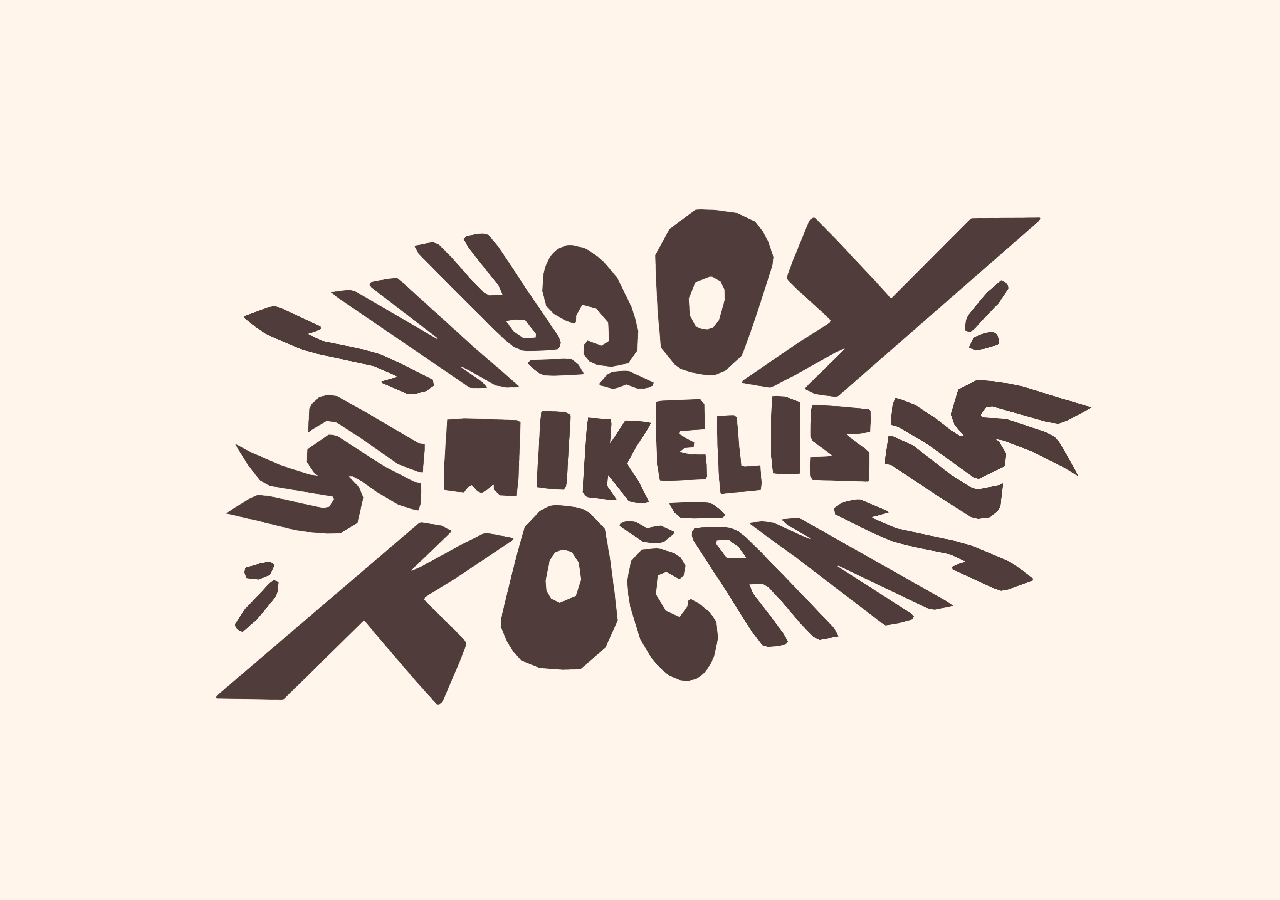
==== portfolio.html @ 121fa789 "html nosaukumu fix" ====
<!DOCTYPE html>
<html lang="en">
<head>
    <meta charset="UTF-8">
    <meta name="viewport" content="width=device-width, initial-scale=1.0">
    <title>kočāns</title>
    <link rel="preconnect" href="https://fonts.googleapis.com">
    <link rel="preconnect" href="https://fonts.gstatic.com" crossorigin>
    <link href="https://fonts.googleapis.com/css2?family=Space+Mono:ital@1&display=swap" rel="stylesheet">
    <link rel="stylesheet" href="style.css">
</head>
<body>
    <canvas id="gameCanvas"></canvas>
    <div id="hud"></div>
    <div id="stats"></div>
    <div id="extra"></div>
    <div id="info"></div>
    <script type="module" src="main.js"></script>
</body>
</html>
---- style.css ----
* {
    margin: 0;
    padding: 0;
    box-sizing: border-box;
}

:root {
    --primary-color: #3C2828;
    --bg-color: #FFF5EB;
    --bg-transition: 0.45s ease-in-out;
    --font-family: 'Space Mono', 'Courier New', monospace;
}

body.info-proximity {
    --bg-color: #EBE9AE;
}

body {
    width: 100vw;
    height: 100vh;
    background: var(--bg-color);
    overflow: hidden;
    font-family: var(--font-family);
    position: relative;
    opacity: 0;
    transition: opacity 0.8s ease, background-color var(--bg-transition);
    cursor: url("data:image/svg+xml,%3Csvg xmlns='http://www.w3.org/2000/svg' width='3' height='3'%3E%3Ccircle cx='1.5' cy='1.5' r='1.5' fill='%233C2828'/%3E%3C/svg%3E") 0 0, auto;
}

body.loaded {
    opacity: 1;
}

body::before {
    content: '';
    position: fixed;
    inset: 0;
    pointer-events: none;
    z-index: 10;
    transition: .5s ease, border-color var(--bg-transition);
    border: 100px solid var(--bg-color);
}

canvas {
    display: block;
    width: 100%;
    height: 100%;
    image-rendering: crisp-edges;
    image-rendering: pixelated;
}

#hud,
#stats,
#info,
#extra {
    color: var(--primary-color);
    font-size: 12px;
    font-style: italic;
    font-family: var(--font-family);
}

#hud,
#stats,
#info {
    background: var(--bg-color);
    transition: background-color var(--bg-transition);
}

#hud {
    position: fixed;
    top: 0;
    left: 0;
    width: 100%;
    max-width: calc(100vw - 40px);
    margin: 10px 20px 20px;
    padding: 20px;
    white-space: pre-wrap;
    text-align: left;
    z-index: 11;
    opacity: 1;
}

#hud.hidden {
    opacity: 0;
    transition: opacity 0.2s ease-in;
}

#stats {
    position: fixed;
    bottom: 20px;
    left: 20px;
    padding: 10px;
    white-space: pre;
    text-align: left;
    z-index: 11;
}

#extra {
    position: fixed;
    bottom: 10px;
    right: 20px;
    padding: 20px;
    white-space: pre;
    text-align: right;
    opacity: 0;
    transition: opacity 0.5s ease-in;
    cursor: url("data:image/svg+xml,%3Csvg xmlns='http://www.w3.org/2000/svg' width='16' height='16'%3E%3Ccircle cx='8' cy='8' r='6' fill='%233C2828'/%3E%3C/svg%3E") 8 8, pointer;
    pointer-events: none;
    z-index: 13;
}

#extra.visible {
    opacity: 1;
    pointer-events: auto;
}

#extra:hover {
    text-decoration: underline;
}

#info {
    position: fixed;
    inset: 100px 40px 40px;
    padding-top: 20px;
    padding-bottom: 20px;
    white-space: pre-wrap;
    z-index: 12;
    opacity: 0;
    visibility: hidden;
    transition: top 0.5s ease, opacity 0.3s ease 0.3s, visibility 0s 0.6s;
    overflow: auto;
    display: flex;
    gap: 20px;
}

#info.active {
    opacity: 1;
    visibility: visible;
    top: 50px;
    transition: top 0.5s ease;
}

#info.closing {
    opacity: 0;
    transition: top 0.5s ease, opacity 0.2s ease 0.3s, visibility 0s 0.6s;
}

#info.closing .info-content,
#info.closing .info-artwork,
#info.closing .info-marquee {
    opacity: 0;
    transition: opacity 0.1s ease;
}

.info-content {
    flex: 1;
    overflow-y: auto;
    padding-right: 40px;
    scrollbar-color: transparent transparent;
    scrollbar-width: thin;
    transition: scrollbar-color 0.3s ease;
}

.info-content:hover {
    scrollbar-color: var(--primary-color) transparent;
}

.info-artwork {
    flex: 0 0 50%;
    padding: 20px 10px 20px 0;
    display: flex;
    flex-direction: column;
    gap: 20px;
    overflow-y: auto;
    scrollbar-color: transparent transparent;
    scrollbar-width: thin;
    transition: scrollbar-color 0.3s ease;
}

.info-artwork:hover {
    scrollbar-color: var(--primary-color) transparent;
}

.info-artwork img {
    width: 100%;
    height: auto;
    object-fit: cover;
    image-rendering: crisp-edges;
    image-rendering: pixelated;
    flex-shrink: 0;
}

.info-artwork img:first-child {
    height: 100%;
    width: auto;
    max-width: 100%;
    object-fit: contain;
}

.info-marquee {
    position: absolute;
    top: 0;
    left: 0;
    right: 0;
    height: 30px;
    overflow: hidden;
    white-space: nowrap;
    background: var(--bg-color);
    border-bottom: 1px solid var(--primary-color);
    transition: background-color var(--bg-transition), border-color var(--bg-transition);
    contain: strict;
    perspective: 1000px;
}

.marquee-content {
    display: inline-block;
    animation: marquee 20s linear infinite;
    will-change: transform;
    backface-visibility: hidden;
    transform: translateZ(0);
}

@keyframes marquee {
    from { transform: translate3d(0, 0, 0); }
    to   { transform: translate3d(-50%, 0, 0); }
}

/* Webkit scrollbars */
.info-content::-webkit-scrollbar,
.info-artwork::-webkit-scrollbar {
    width: 8px;
}

.info-content::-webkit-scrollbar-track,
.info-artwork::-webkit-scrollbar-track {
    background: transparent;
}

.info-content::-webkit-scrollbar-thumb,
.info-artwork::-webkit-scrollbar-thumb {
    background: transparent;
    border-radius: 4px;
}

.info-content:hover::-webkit-scrollbar-thumb,
.info-artwork:hover::-webkit-scrollbar-thumb {
    background: var(--primary-color);
}

.info-content::-webkit-scrollbar-thumb:hover,
.info-artwork::-webkit-scrollbar-thumb:hover {
    background: #5A4F48;
}

/* Mobile responsive */
@media (max-width: 600px) {
    body::before {
        border: 50px solid var(--bg-color);
    }

    #info {
        flex-direction: column;
    }

    .info-artwork {
        flex: 0 0 auto;
        padding-top: 20px;
        order: -1;
        max-height: 50vh;
    }

    .info-content {
        flex: 1;
    }

    #list .list-line[data-alt] {
        font-size: 0;
    }

    #list .list-line[data-alt]::before {
        content: attr(data-alt);
        font-size: 12px;
    }

    #list a.list-line[href]:hover::before {
        text-decoration: underline;
    }
}

/* List styles */

#list {
    position: fixed;
    top: 50%;
    left: 50%;
    transform: translate(-50%, -50%);
    display: flex;
    flex-direction: column;
    align-items: center;
    max-width: calc(100vw - 40px);
    padding: 20px;
    z-index: 11;
    font-size: 12px;
}

#list-logo {
    width: 200px;
    height: auto;
    margin-bottom: 16px;
    image-rendering: pixelated;
    -webkit-user-drag: none;
    user-select: none;
}

#list .list-line {
    display: block;
    align-self: stretch;
    margin-top: 24px;
    white-space: nowrap;
    transform: translateY(0);
    transition: transform 0.4s ease;
    will-change: transform;
    cursor: inherit;
    color: inherit;
    text-decoration: none;
}

#list a.list-line:not([href]) {
    cursor: inherit;
}

#list a.list-line[href] {
    cursor: url("data:image/svg+xml,%3Csvg xmlns='http://www.w3.org/2000/svg' width='6' height='6'%3E%3Ccircle cx='3' cy='3' r='3' fill='%233C2828'/%3E%3C/svg%3E") 3 3, pointer;
}

#list a.list-line[href]:hover {
    transform: translateY(-5px);
    text-decoration: underline;
}

#social-links {
    display: flex;
    flex-wrap: wrap;
    justify-content: center;
    gap: 12px 18px;
    margin-top: 40px;
}

.social-link {
    display: inline-flex;
    align-items: center;
    color: var(--primary-color);
    text-decoration: none;
    transition: transform 0.4s ease;
}

.social-link img {
    width: 14px;
    height: 14px;
    display: block;
}

.social-link:hover {
    transform: translateY(-5px);
    cursor: url("data:image/svg+xml,%3Csvg xmlns='http://www.w3.org/2000/svg' width='6' height='6'%3E%3Ccircle cx='3' cy='3' r='3' fill='%233C2828'/%3E%3C/svg%3E") 3 3, pointer;
}
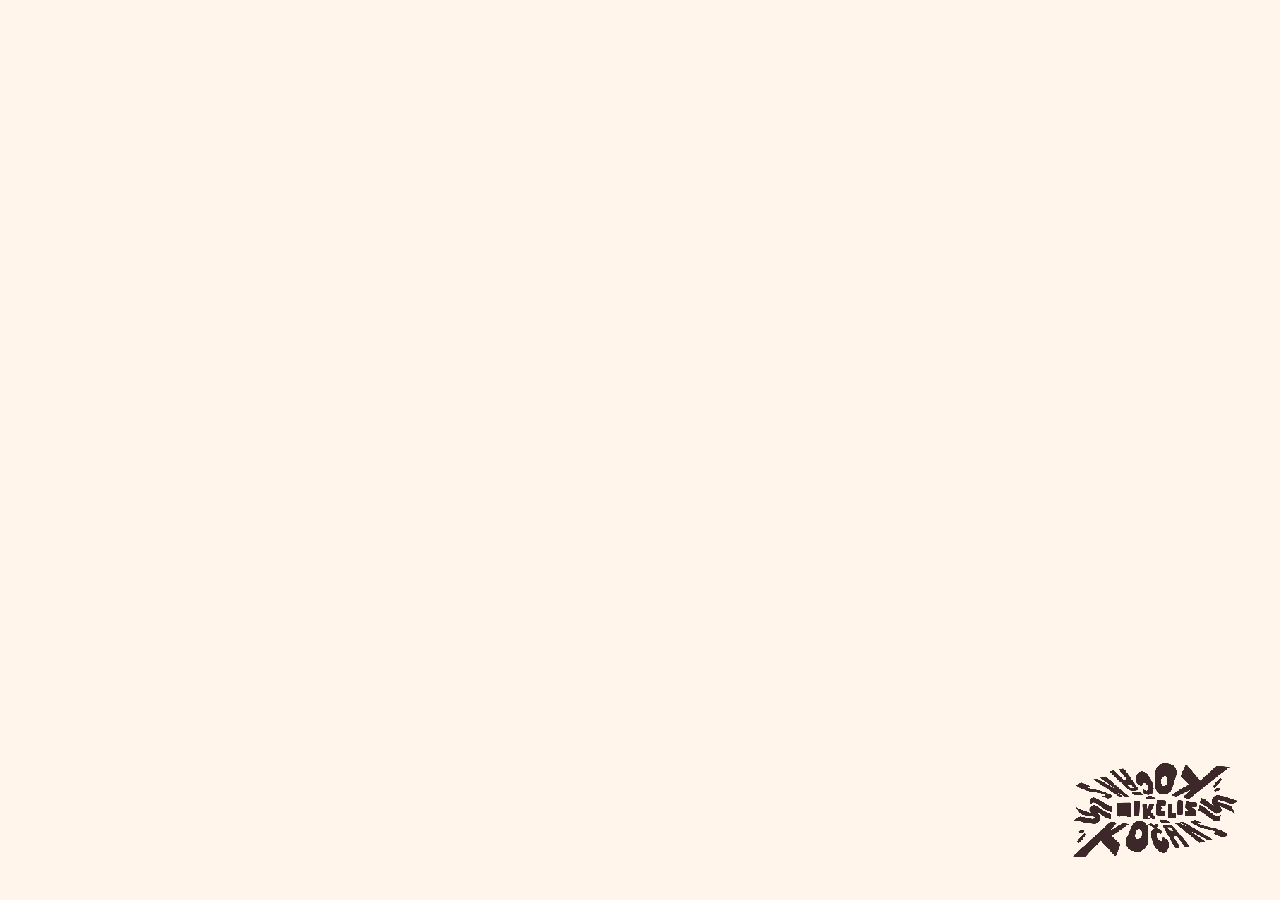
==== commit 1dc9c293: "concert update" ====
--- a/portfolio.html
+++ b/portfolio.html
@@ -3,7 +3,10 @@
 <head>
     <meta charset="UTF-8">
     <meta name="viewport" content="width=device-width, initial-scale=1.0">
-    <title>kočāns</title>
+    <title>Dizaina portfelis</title>
+    <link rel="icon" type="image/x-icon" href="textures/kocans_light.ico">
+    <link rel="icon" type="image/x-icon" href="textures/kocans_light.ico" media="(prefers-color-scheme: light)">
+    <link rel="icon" type="image/x-icon" href="textures/kocans_dark.ico" media="(prefers-color-scheme: dark)">
     <link rel="preconnect" href="https://fonts.googleapis.com">
     <link rel="preconnect" href="https://fonts.gstatic.com" crossorigin>
     <link href="https://fonts.googleapis.com/css2?family=Space+Mono:ital@1&display=swap" rel="stylesheet">
@@ -12,9 +15,7 @@
 <body>
     <canvas id="gameCanvas"></canvas>
     <div id="hud"></div>
-    <div id="stats"></div>
-    <div id="extra"></div>
-    <div id="info"></div>
+    <img id="game-logo" src="textures/wall-art-title.webp" alt="Dizaina portfelis" draggable="false">
     <script type="module" src="main.js"></script>
 </body>
 </html>
--- a/style.css
+++ b/style.css
@@ -9,10 +9,6 @@
     --bg-color: #FFF5EB;
     --bg-transition: 0.45s ease-in-out;
     --font-family: 'Space Mono', 'Courier New', monospace;
-}
-
-body.info-proximity {
-    --bg-color: #EBE9AE;
 }
 
 body {
@@ -49,24 +45,16 @@
     image-rendering: pixelated;
 }
 
-#hud,
-#stats,
-#info,
-#extra {
+#hud {
     color: var(--primary-color);
     font-size: 12px;
     font-style: italic;
     font-family: var(--font-family);
 }
 
-#hud,
-#stats,
-#info {
+#hud {
     background: var(--bg-color);
     transition: background-color var(--bg-transition);
-}
-
-#hud {
     position: fixed;
     top: 0;
     left: 0;
@@ -82,175 +70,35 @@
 
 #hud.hidden {
     opacity: 0;
-    transition: opacity 0.2s ease-in;
-}
-
-#stats {
-    position: fixed;
+    transition: opacity 0.4s ease-in;
+}
+
+@keyframes hudBob {
+    0%, 100% { transform: translateY(0); }
+    50% { transform: translateY(6px); }
+}
+
+@keyframes hudFadeIn {
+    from { opacity: 0; }
+    to { opacity: 1; }
+}
+
+#hud[data-hint="1"] {
+    animation: hudFadeIn 0.4s ease-out forwards, hudBob 0.7s ease-in-out infinite;
+    color: #FFF5EB;
+    background: var(--primary-color);
+    width: fit-content;
+    max-width: fit-content;
+    top: auto;
     bottom: 20px;
-    left: 20px;
-    padding: 10px;
-    white-space: pre;
-    text-align: left;
-    z-index: 11;
-}
-
-#extra {
-    position: fixed;
-    bottom: 10px;
-    right: 20px;
-    padding: 20px;
-    white-space: pre;
-    text-align: right;
-    opacity: 0;
-    transition: opacity 0.5s ease-in;
-    cursor: url("data:image/svg+xml,%3Csvg xmlns='http://www.w3.org/2000/svg' width='16' height='16'%3E%3Ccircle cx='8' cy='8' r='6' fill='%233C2828'/%3E%3C/svg%3E") 8 8, pointer;
-    pointer-events: none;
-    z-index: 13;
-}
-
-#extra.visible {
-    opacity: 1;
-    pointer-events: auto;
-}
-
-#extra:hover {
-    text-decoration: underline;
-}
-
-#info {
-    position: fixed;
-    inset: 100px 40px 40px;
-    padding-top: 20px;
-    padding-bottom: 20px;
-    white-space: pre-wrap;
-    z-index: 12;
-    opacity: 0;
-    visibility: hidden;
-    transition: top 0.5s ease, opacity 0.3s ease 0.3s, visibility 0s 0.6s;
-    overflow: auto;
-    display: flex;
-    gap: 20px;
-}
-
-#info.active {
-    opacity: 1;
-    visibility: visible;
-    top: 50px;
-    transition: top 0.5s ease;
-}
-
-#info.closing {
-    opacity: 0;
-    transition: top 0.5s ease, opacity 0.2s ease 0.3s, visibility 0s 0.6s;
-}
-
-#info.closing .info-content,
-#info.closing .info-artwork,
-#info.closing .info-marquee {
-    opacity: 0;
-    transition: opacity 0.1s ease;
-}
-
-.info-content {
-    flex: 1;
-    overflow-y: auto;
-    padding-right: 40px;
-    scrollbar-color: transparent transparent;
-    scrollbar-width: thin;
-    transition: scrollbar-color 0.3s ease;
-}
-
-.info-content:hover {
-    scrollbar-color: var(--primary-color) transparent;
-}
-
-.info-artwork {
-    flex: 0 0 50%;
-    padding: 20px 10px 20px 0;
-    display: flex;
-    flex-direction: column;
-    gap: 20px;
-    overflow-y: auto;
-    scrollbar-color: transparent transparent;
-    scrollbar-width: thin;
-    transition: scrollbar-color 0.3s ease;
-}
-
-.info-artwork:hover {
-    scrollbar-color: var(--primary-color) transparent;
-}
-
-.info-artwork img {
-    width: 100%;
-    height: auto;
-    object-fit: cover;
-    image-rendering: crisp-edges;
-    image-rendering: pixelated;
-    flex-shrink: 0;
-}
-
-.info-artwork img:first-child {
-    height: 100%;
-    width: auto;
-    max-width: 100%;
-    object-fit: contain;
-}
-
-.info-marquee {
-    position: absolute;
-    top: 0;
-    left: 0;
-    right: 0;
-    height: 30px;
-    overflow: hidden;
-    white-space: nowrap;
-    background: var(--bg-color);
-    border-bottom: 1px solid var(--primary-color);
-    transition: background-color var(--bg-transition), border-color var(--bg-transition);
-    contain: strict;
-    perspective: 1000px;
-}
-
-.marquee-content {
-    display: inline-block;
-    animation: marquee 20s linear infinite;
-    will-change: transform;
-    backface-visibility: hidden;
-    transform: translateZ(0);
-}
-
-@keyframes marquee {
-    from { transform: translate3d(0, 0, 0); }
-    to   { transform: translate3d(-50%, 0, 0); }
-}
-
-/* Webkit scrollbars */
-.info-content::-webkit-scrollbar,
-.info-artwork::-webkit-scrollbar {
-    width: 8px;
-}
-
-.info-content::-webkit-scrollbar-track,
-.info-artwork::-webkit-scrollbar-track {
-    background: transparent;
-}
-
-.info-content::-webkit-scrollbar-thumb,
-.info-artwork::-webkit-scrollbar-thumb {
-    background: transparent;
-    border-radius: 4px;
-}
-
-.info-content:hover::-webkit-scrollbar-thumb,
-.info-artwork:hover::-webkit-scrollbar-thumb {
-    background: var(--primary-color);
-}
-
-.info-content::-webkit-scrollbar-thumb:hover,
-.info-artwork::-webkit-scrollbar-thumb:hover {
-    background: #5A4F48;
-}
+    transition: opacity 0.4s ease-out;
+}
+
+#hud[data-hint="1"].hidden {
+    opacity: 0;
+    animation: hudBob 0.7s ease-in-out infinite;
+}
+
 
 /* Mobile responsive */
 @media (max-width: 600px) {
@@ -258,19 +106,16 @@
         border: 50px solid var(--bg-color);
     }
 
-    #info {
-        flex-direction: column;
-    }
-
-    .info-artwork {
-        flex: 0 0 auto;
-        padding-top: 20px;
-        order: -1;
-        max-height: 50vh;
-    }
-
-    .info-content {
-        flex: 1;
+    #list {
+        top: 20px;
+        transform: translateX(-50%);
+        max-height: calc(100vh - 40px);
+        overflow-y: auto;
+        scrollbar-width: none;
+    }
+
+    #list::-webkit-scrollbar {
+        display: none;
     }
 
     #list .list-line[data-alt] {
@@ -310,6 +155,25 @@
     image-rendering: pixelated;
     -webkit-user-drag: none;
     user-select: none;
+}
+
+#game-logo {
+    position: fixed;
+    bottom: 40px;
+    right: 40px;
+    width: 170px;
+    height: auto;
+    image-rendering: pixelated;
+    -webkit-user-drag: none;
+    user-select: none;
+    pointer-events: none;
+    opacity: 0;
+    transition: opacity 0.5s ease;
+    z-index: 14;
+}
+
+#game-logo.visible {
+    opacity: 1;
 }
 
 #list .list-line {
@@ -349,6 +213,9 @@
 .social-link {
     display: inline-flex;
     align-items: center;
+    justify-content: center;
+    min-width: 20px;
+    min-height: 30px;
     color: var(--primary-color);
     text-decoration: none;
     transition: transform 0.4s ease;
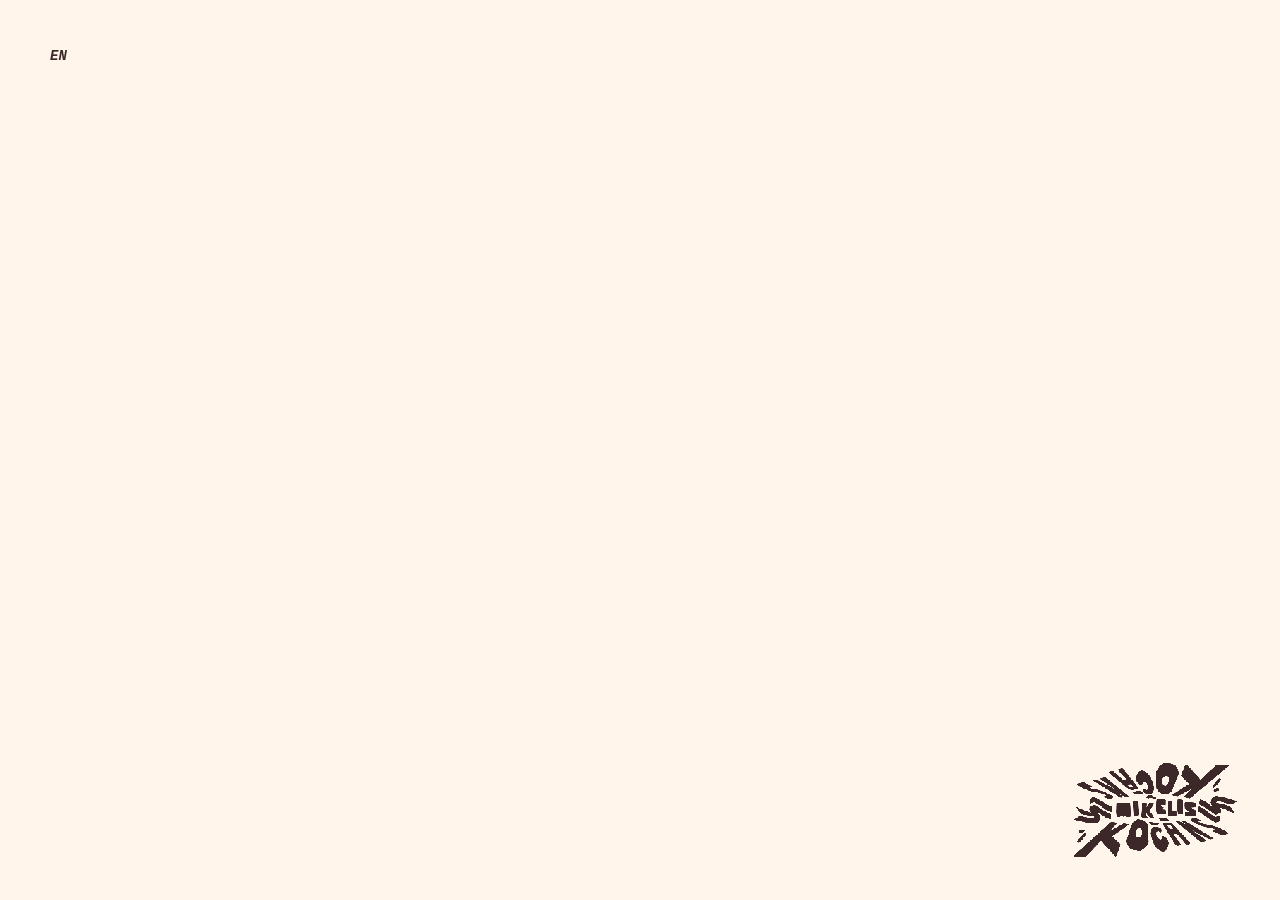
==== commit 1e685be5: "portfolio implement" ====
--- a/portfolio.html
+++ b/portfolio.html
@@ -3,7 +3,7 @@
 <head>
     <meta charset="UTF-8">
     <meta name="viewport" content="width=device-width, initial-scale=1.0">
-    <title>Dizaina portfelis</title>
+    <title>Kočāns - dizaina portfolio</title>
     <link rel="icon" type="image/x-icon" href="textures/kocans_light.ico">
     <link rel="icon" type="image/x-icon" href="textures/kocans_light.ico" media="(prefers-color-scheme: light)">
     <link rel="icon" type="image/x-icon" href="textures/kocans_dark.ico" media="(prefers-color-scheme: dark)">
@@ -15,7 +15,7 @@
 <body>
     <canvas id="gameCanvas"></canvas>
     <div id="hud"></div>
-    <img id="game-logo" src="textures/wall-art-title.webp" alt="Dizaina portfelis" draggable="false">
+    <img id="game-logo" src="textures/wall-art-title.webp" alt="Dizaina portfolio" title="uz galveno lapu" draggable="false">
     <script type="module" src="main.js"></script>
 </body>
 </html>
--- a/style.css
+++ b/style.css
@@ -8,6 +8,7 @@
     --primary-color: #3C2828;
     --bg-color: #FFF5EB;
     --bg-transition: 0.45s ease-in-out;
+    --ui-scale-transition: 0.2s ease;
     --font-family: 'Space Mono', 'Courier New', monospace;
 }
 
@@ -33,7 +34,7 @@
     inset: 0;
     pointer-events: none;
     z-index: 10;
-    transition: .5s ease, border-color var(--bg-transition);
+    transition: .5s ease, border-color var(--bg-transition), border-width var(--ui-scale-transition);
     border: 100px solid var(--bg-color);
 }
 
@@ -45,16 +46,42 @@
     image-rendering: pixelated;
 }
 
+#lang-toggle {
+    position: fixed;
+    top: 40px;
+    left: 40px;
+    z-index: 15;
+    padding: 8px 10px;
+    border: none;
+    background: var(--bg-color);
+    color: var(--primary-color);
+    font: italic 14px var(--font-family);
+    opacity: 0;
+    pointer-events: none;
+    cursor: inherit;
+    font-weight: 700;
+    transition: opacity 0.3s ease, transform 0.4s ease, top var(--ui-scale-transition), left var(--ui-scale-transition), padding var(--ui-scale-transition), font-size var(--ui-scale-transition);
+}
+
+#lang-toggle:hover {
+    transform: translateY(-5px);
+    cursor: url("data:image/svg+xml,%3Csvg xmlns='http://www.w3.org/2000/svg' width='6' height='6'%3E%3Ccircle cx='3' cy='3' r='3' fill='%233C2828'/%3E%3C/svg%3E") 3 3, pointer;
+}
+
+#lang-toggle.visible {
+    opacity: 1;
+    pointer-events: auto;
+}
+
 #hud {
     color: var(--primary-color);
-    font-size: 12px;
+    font-size: 14px;
     font-style: italic;
     font-family: var(--font-family);
 }
 
 #hud {
     background: var(--bg-color);
-    transition: background-color var(--bg-transition);
     position: fixed;
     top: 0;
     left: 0;
@@ -66,6 +93,73 @@
     text-align: left;
     z-index: 11;
     opacity: 1;
+    transition: width var(--ui-scale-transition), max-width var(--ui-scale-transition), margin var(--ui-scale-transition), padding var(--ui-scale-transition), font-size var(--ui-scale-transition);
+}
+
+#hud[data-mode="artwork"] {
+    background: transparent;
+    width: 100%;
+    max-width: none;
+    margin: 0;
+    padding: 40px;
+    transition: padding var(--ui-scale-transition);
+}
+
+#hud[data-mode="artwork"] .hud-name {
+    display: block;
+    max-width: min(90vw, 20ch);
+    font-size: 100px;
+    line-height: 0.9;
+    font-weight: 700;
+    text-transform: lowercase;
+    transition: max-width var(--ui-scale-transition), font-size var(--ui-scale-transition);
+}
+
+#hud[data-mode="artwork"] .hud-description {
+    position: fixed;
+    right: 40px;
+    bottom: 40px;
+    max-width: min(50vw, 560px);
+    line-height: 1.4;
+    text-align: right;
+    transition: right var(--ui-scale-transition), bottom var(--ui-scale-transition), max-width var(--ui-scale-transition), font-size var(--ui-scale-transition);
+}
+
+#hud .hud-window {
+    position: fixed;
+    top: 50%;
+    left: 50%;
+    transform: translate(-50%, -50%);
+    width: min(820px, calc(100vw - 80px));
+    max-height: calc(100vh - 120px);
+    overflow: auto;
+    padding: 28px;
+    background: var(--bg-color);
+    pointer-events: none;
+    opacity: 1;
+    transition: opacity 0.22s ease, width var(--ui-scale-transition), max-height var(--ui-scale-transition), padding var(--ui-scale-transition);
+}
+
+#hud .hud-window.is-closing {
+    opacity: 0;
+}
+
+#hud .hud-window-text {
+    font-size: 14px;
+    line-height: 1.5;
+    font-style: normal;
+    white-space: pre-wrap;
+    transition: font-size var(--ui-scale-transition);
+}
+
+#hud .hud-window-name {
+    display: block;
+    max-width: 100%;
+    font-size: min(100px, 22vw);
+    line-height: 0.9;
+    font-weight: 700;
+    font-style: italic;
+    margin-bottom: 10px;
 }
 
 #hud.hidden {
@@ -83,10 +177,8 @@
     to { opacity: 1; }
 }
 
-#hud[data-hint="1"] {
+#hud[data-hint="1"]:not([data-details="1"]) {
     animation: hudFadeIn 0.4s ease-out forwards, hudBob 0.7s ease-in-out infinite;
-    color: #FFF5EB;
-    background: var(--primary-color);
     width: fit-content;
     max-width: fit-content;
     top: auto;
@@ -94,7 +186,7 @@
     transition: opacity 0.4s ease-out;
 }
 
-#hud[data-hint="1"].hidden {
+#hud[data-hint="1"]:not([data-details="1"]).hidden {
     opacity: 0;
     animation: hudBob 0.7s ease-in-out infinite;
 }
@@ -104,6 +196,37 @@
 @media (max-width: 600px) {
     body::before {
         border: 50px solid var(--bg-color);
+    }
+
+    #lang-toggle {
+        top: 20px;
+        left: 20px;
+    }
+
+    #hud[data-mode="artwork"] {
+        padding: 20px;
+    }
+
+    #hud[data-mode="artwork"] .hud-name {
+        font-size: 56px;
+        max-width: calc(100vw - 40px);
+    }
+
+    #hud[data-mode="artwork"] .hud-description {
+        right: 20px;
+        bottom: 20px;
+        max-width: calc(100vw - 40px);
+        font-size: 14px;
+    }
+
+    #hud .hud-window {
+        width: calc(100vw - 24px);
+        max-height: calc(100vh - 24px);
+        padding: 20px;
+    }
+
+    #hud .hud-window-text {
+        font-size: 14px;
     }
 
     #list {
@@ -124,7 +247,7 @@
 
     #list .list-line[data-alt]::before {
         content: attr(data-alt);
-        font-size: 12px;
+        font-size: 14px;
     }
 
     #list a.list-line[href]:hover::before {
@@ -145,7 +268,8 @@
     max-width: calc(100vw - 40px);
     padding: 20px;
     z-index: 11;
-    font-size: 12px;
+    font-size: 14px;
+    transition: top var(--ui-scale-transition), max-width var(--ui-scale-transition), max-height var(--ui-scale-transition), padding var(--ui-scale-transition), font-size var(--ui-scale-transition);
 }
 
 #list-logo {
@@ -155,6 +279,7 @@
     image-rendering: pixelated;
     -webkit-user-drag: none;
     user-select: none;
+    transition: width var(--ui-scale-transition), margin-bottom var(--ui-scale-transition);
 }
 
 #game-logo {
@@ -168,12 +293,245 @@
     user-select: none;
     pointer-events: none;
     opacity: 0;
-    transition: opacity 0.5s ease;
+    transition: opacity 0.5s ease, transform 0.4s ease, right var(--ui-scale-transition), bottom var(--ui-scale-transition), width var(--ui-scale-transition);
     z-index: 14;
 }
 
 #game-logo.visible {
     opacity: 1;
+    pointer-events: auto;
+}
+
+#list a[aria-label="Open portfolio"] {
+    display: inline-block;
+    transition: transform 0.4s ease;
+}
+
+#list a[aria-label="Open portfolio"]:hover,
+#game-logo:hover {
+    transform: translateY(-5px);
+    cursor: url("data:image/svg+xml,%3Csvg xmlns='http://www.w3.org/2000/svg' width='6' height='6'%3E%3Ccircle cx='3' cy='3' r='3' fill='%233C2828'/%3E%3C/svg%3E") 3 3, pointer;
+}
+
+#intro-text-window {
+    position: fixed;
+    inset: 0;
+    z-index: 9;
+    display: flex;
+    align-items: center;
+    justify-content: center;
+    text-align: center;
+    pointer-events: none;
+    background: var(--bg-color);
+    opacity: 0;
+    visibility: hidden;
+    transition: opacity 0.45s ease;
+}
+
+#intro-text-window.active {
+    visibility: visible;
+}
+
+#intro-text-window.active.is-visible {
+    opacity: 1;
+}
+
+#intro-text-window-label {
+    color: var(--primary-color);
+    font-family: var(--font-family);
+    font-size: 192px;
+    font-weight: 700;
+    line-height: 0.9;
+    max-width: calc(100vw - 240px);
+    white-space: pre-wrap;
+    opacity: 0;
+}
+
+#intro-text-window-label.is-animating {
+    animation: introTextWindowFade 5s ease-in-out both;
+}
+
+@keyframes introTextWindowFade {
+    0% { opacity: 0; }
+    15% { opacity: 1; }
+    85% { opacity: 1; }
+    100% { opacity: 0; }
+}
+
+#idle-arrows {
+    position: fixed;
+    inset: 0;
+    pointer-events: none;
+    z-index: 13;
+    display: none;
+}
+
+#idle-arrows.intro-sync-fade {
+    animation: idleArrowsIntroFade 5s ease-in-out both;
+}
+
+@media (pointer: coarse) and (hover: none) {
+    #idle-arrows {
+        display: block;
+    }
+}
+
+#idle-arrows .idle-arrow {
+    position: fixed;
+    display: flex;
+    align-items: center;
+    justify-content: center;
+    color: var(--primary-color);
+    font-family: var(--font-family);
+    font-size: 100px;
+    font-weight: 700;
+    line-height: 1;
+    width: 1em;
+    height: 1em;
+    transform-origin: center;
+    opacity: 0;
+    transition: opacity 0.22s ease;
+}
+
+#idle-arrows.visible .idle-arrow {
+    opacity: 1;
+}
+
+#idle-arrows .idle-arrow.top {
+    top: 10px;
+    left: 50%;
+    transform: translateX(-50%);
+    animation: idleArrowTop 1s ease-in-out infinite;
+}
+
+#idle-arrows .idle-arrow.right {
+    top: 50%;
+    right: 10px;
+    transform: translateY(-50%) rotate(90deg);
+    animation: idleArrowRight 1s ease-in-out infinite;
+}
+
+#idle-arrows .idle-arrow.bottom {
+    bottom: 10px;
+    left: 50%;
+    transform: translateX(-50%) rotate(180deg);
+    animation: idleArrowBottom 1s ease-in-out infinite;
+}
+
+#idle-arrows .idle-arrow.left {
+    top: 50%;
+    left: 10px;
+    transform: translateY(-50%) rotate(-90deg);
+    animation: idleArrowLeft 1s ease-in-out infinite;
+}
+
+#click-prompt {
+    position: fixed;
+    inset: 0;
+    pointer-events: none;
+    z-index: 13;
+    opacity: 0;
+    transition: opacity 0.35s ease;
+}
+
+#click-prompt .click-arrow {
+    position: fixed;
+    display: flex;
+    align-items: center;
+    justify-content: center;
+    color: var(--primary-color);
+    font-family: var(--font-family);
+    font-size: 100px;
+    font-weight: 700;
+    line-height: 1;
+    width: 1em;
+    height: 1em;
+    transform-origin: center;
+    opacity: 0;
+    transition: opacity 0.22s ease;
+}
+
+#click-prompt.visible .click-arrow {
+    opacity: 1;
+}
+
+#click-prompt.visible {
+    opacity: 1;
+}
+
+#click-prompt .click-arrow.top {
+    top: 10px;
+    left: 50%;
+    transform: translateX(-50%) rotate(180deg);
+    animation: clickArrowTop 1s ease-in-out infinite;
+}
+
+#click-prompt .click-arrow.right {
+    top: 50%;
+    right: 10px;
+    transform: translateY(-50%) rotate(-90deg);
+    animation: clickArrowRight 1s ease-in-out infinite;
+}
+
+#click-prompt .click-arrow.bottom {
+    bottom: 10px;
+    left: 50%;
+    transform: translateX(-50%);
+    animation: clickArrowBottom 1s ease-in-out infinite;
+}
+
+#click-prompt .click-arrow.left {
+    top: 50%;
+    left: 10px;
+    transform: translateY(-50%) rotate(90deg);
+    animation: clickArrowLeft 1s ease-in-out infinite;
+}
+
+@keyframes clickArrowTop {
+    0%, 100% { transform: translateX(-50%) rotate(180deg) translateY(0); }
+    50% { transform: translateX(-50%) rotate(180deg) translateY(10px); }
+}
+
+@keyframes clickArrowRight {
+    0%, 100% { transform: translateY(-50%) rotate(-90deg) translateY(0); }
+    50% { transform: translateY(-50%) rotate(-90deg) translateY(10px); }
+}
+
+@keyframes clickArrowBottom {
+    0%, 100% { transform: translateX(-50%) translateY(0); }
+    50% { transform: translateX(-50%) translateY(-10px); }
+}
+
+@keyframes clickArrowLeft {
+    0%, 100% { transform: translateY(-50%) rotate(90deg) translateY(0); }
+    50% { transform: translateY(-50%) rotate(90deg) translateY(10px); }
+}
+
+@keyframes idleArrowTop {
+    0%, 100% { transform: translateX(-50%) translateY(0); }
+    50% { transform: translateX(-50%) translateY(-10px); }
+}
+
+@keyframes idleArrowRight {
+    0%, 100% { transform: translateY(-50%) rotate(90deg) translateY(0); }
+    50% { transform: translateY(-50%) rotate(90deg) translateY(-10px); }
+}
+
+@keyframes idleArrowBottom {
+    0%, 100% { transform: translateX(-50%) rotate(180deg) translateY(0); }
+    50% { transform: translateX(-50%) rotate(180deg) translateY(-10px); }
+}
+
+@keyframes idleArrowLeft {
+    0%, 100% { transform: translateY(-50%) rotate(-90deg) translateY(0); }
+    50% { transform: translateY(-50%) rotate(-90deg) translateY(-10px); }
+}
+
+@keyframes idleArrowsIntroFade {
+    0% { opacity: 0; }
+    15% { opacity: 1; }
+    85% { opacity: 1; }
+    100% { opacity: 0; }
 }
 
 #list .list-line {
@@ -182,7 +540,7 @@
     margin-top: 24px;
     white-space: nowrap;
     transform: translateY(0);
-    transition: transform 0.4s ease;
+    transition: transform 0.4s ease, margin-top var(--ui-scale-transition);
     will-change: transform;
     cursor: inherit;
     color: inherit;
@@ -208,6 +566,7 @@
     justify-content: center;
     gap: 12px 18px;
     margin-top: 40px;
+    transition: gap var(--ui-scale-transition), margin-top var(--ui-scale-transition);
 }
 
 .social-link {
@@ -218,16 +577,210 @@
     min-height: 30px;
     color: var(--primary-color);
     text-decoration: none;
-    transition: transform 0.4s ease;
+    transition: transform 0.4s ease, min-width var(--ui-scale-transition), min-height var(--ui-scale-transition);
 }
 
 .social-link img {
     width: 14px;
     height: 14px;
     display: block;
+    transition: width var(--ui-scale-transition), height var(--ui-scale-transition);
 }
 
 .social-link:hover {
     transform: translateY(-5px);
     cursor: url("data:image/svg+xml,%3Csvg xmlns='http://www.w3.org/2000/svg' width='6' height='6'%3E%3Ccircle cx='3' cy='3' r='3' fill='%233C2828'/%3E%3C/svg%3E") 3 3, pointer;
+}
+
+@media (max-width: 1100px) and (orientation: portrait) {
+    #click-prompt .click-arrow {
+        font-size: 60px;
+    }
+
+    #intro-text-window-label {
+        font-size: clamp(44px, 12vw, 96px);
+        max-width: calc(100vw - 96px);
+        line-height: 0.95;
+    }
+
+    #idle-arrows .idle-arrow {
+        font-size: 60px;
+    }
+
+    body::before {
+        border: 30px solid var(--bg-color);
+    }
+
+    #lang-toggle {
+        top: 12px;
+        left: 12px;
+        padding: 5px 6px;
+        font-size: 9px;
+    }
+
+    #hud {
+        font-size: 9px;
+        max-width: calc(100vw - 24px);
+        margin: 6px 12px 12px;
+        padding: 12px;
+    }
+
+    #hud[data-mode="artwork"] {
+        padding: 12px;
+    }
+
+    #hud[data-mode="artwork"] .hud-name {
+        font-size: 34px;
+        max-width: calc(100vw - 24px);
+    }
+
+    #hud[data-mode="artwork"] .hud-description {
+        right: 12px;
+        bottom: 12px;
+        max-width: calc(100vw - 24px);
+        font-size: 9px;
+    }
+
+    #hud .hud-window {
+        width: calc((100vw - 14px) * 0.7);
+        max-height: calc(100vh - 14px);
+        padding: 12px;
+    }
+
+    #hud .hud-window-text {
+        font-size: 9px;
+    }
+
+    #hud .hud-window-name {
+        font-size: min(38px, 20vw);
+        margin-bottom: 6px;
+    }
+
+    #list {
+        top: 12px;
+        max-width: calc(100vw - 24px);
+        max-height: calc(100vh - 24px);
+        padding: 12px;
+        font-size: 9px;
+    }
+
+    #list .list-line[data-alt]::before {
+        font-size: 9px;
+    }
+
+    #list-logo {
+        width: 120px;
+        margin-bottom: 10px;
+    }
+
+    #list .list-line {
+        margin-top: 14px;
+    }
+
+    #game-logo {
+        right: 24px;
+        bottom: 24px;
+        width: 102px;
+    }
+
+    #social-links {
+        gap: 7px 11px;
+        margin-top: 24px;
+    }
+
+    .social-link {
+        min-width: 12px;
+        min-height: 18px;
+    }
+
+    .social-link img {
+        width: 8px;
+        height: 8px;
+    }
+}
+
+@media (orientation: landscape) and (pointer: coarse) and (max-height: 600px) {
+    #click-prompt .click-arrow {
+        font-size: 60px;
+    }
+
+    #intro-text-window-label {
+        font-size: clamp(38px, 7vw, 84px);
+        max-width: calc(100vw - 140px);
+        line-height: 0.95;
+    }
+
+    #idle-arrows .idle-arrow {
+        font-size: 60px;
+    }
+
+    body::before {
+        border: 30px solid var(--bg-color);
+    }
+
+    #lang-toggle {
+        top: 12px;
+        left: 12px;
+        padding: 5px 6px;
+        font-size: 9px;
+    }
+
+    #hud {
+        font-size: 9px;
+        max-width: calc(100vw - 24px);
+        margin: 6px 12px 12px;
+        padding: 12px;
+    }
+
+    #hud[data-mode="artwork"] {
+        padding: 12px;
+    }
+
+    #hud[data-mode="artwork"] .hud-name {
+        font-size: 34px;
+        max-width: min(75vw, 20ch);
+    }
+
+    #hud[data-mode="artwork"] .hud-description {
+        right: 12px;
+        bottom: 12px;
+        max-width: min(45vw, 336px);
+        font-size: 9px;
+    }
+
+    #hud .hud-window {
+        width: min(492px, calc(100vw - 14px));
+        max-height: calc(100vh - 14px);
+        padding: 12px;
+    }
+
+    #hud .hud-window-text {
+        font-size: 9px;
+    }
+
+    #hud .hud-window-name {
+        font-size: min(38px, 16vw);
+        margin-bottom: 6px;
+    }
+
+    #game-logo {
+        right: 24px;
+        bottom: 24px;
+        width: 102px;
+    }
+
+    #social-links {
+        gap: 7px 11px;
+        margin-top: 24px;
+    }
+
+    .social-link {
+        min-width: 12px;
+        min-height: 18px;
+    }
+
+    .social-link img {
+        width: 8px;
+        height: 8px;
+    }
 }
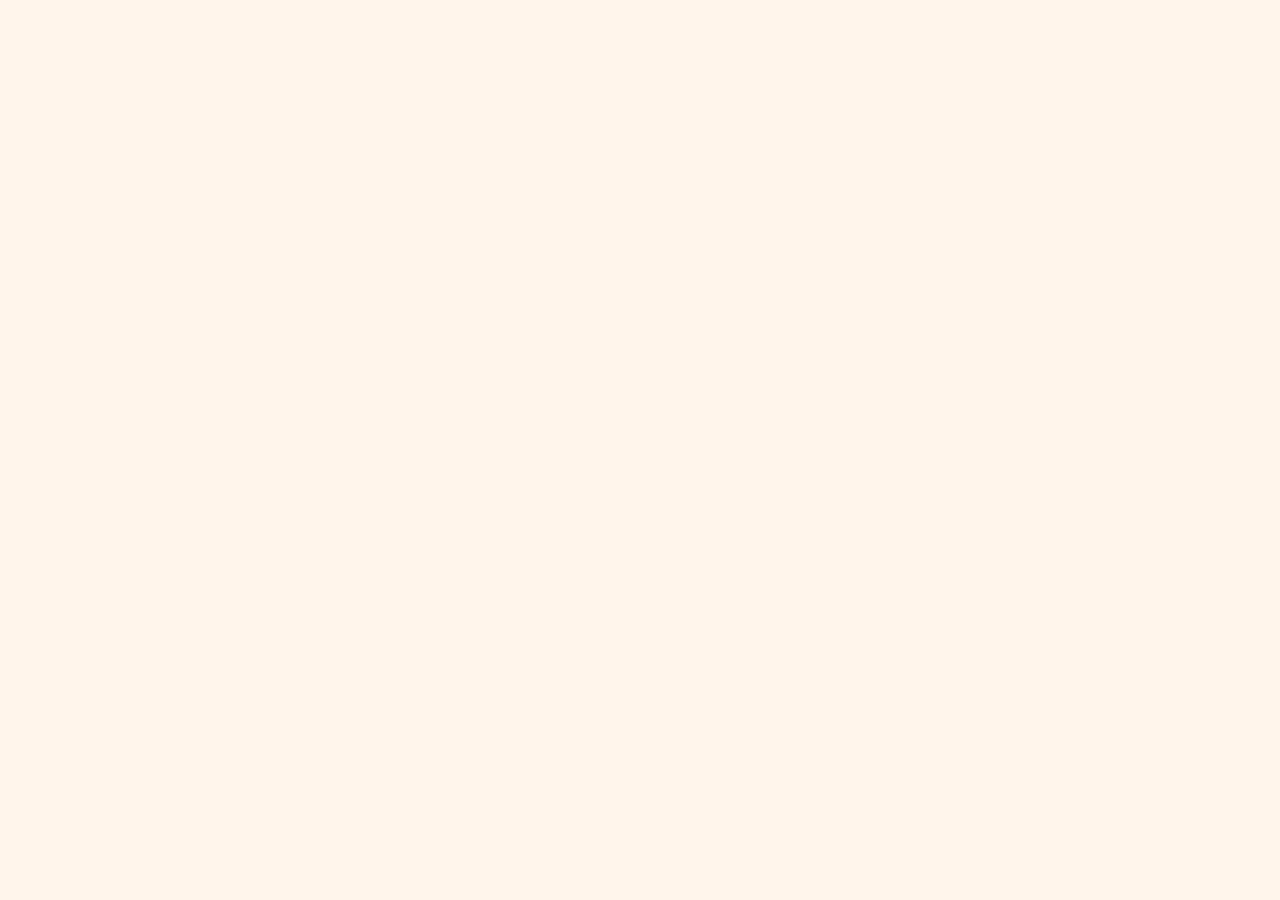
==== commit 5ed87b8d: "portfolio revisions" ====
--- a/portfolio.html
+++ b/portfolio.html
@@ -15,7 +15,10 @@
 <body>
     <canvas id="gameCanvas"></canvas>
     <div id="hud"></div>
-    <img id="game-logo" src="textures/wall-art-title.webp" alt="Dizaina portfolio" title="uz galveno lapu" draggable="false">
+    <div id="game-logo-wrap">
+        <p id="page-indicator-game" class="page-indicator">uz galveno lapu</p>
+        <img id="game-logo" src="textures/wall-art-title.webp" alt="Dizaina portfolio" draggable="false">
+    </div>
     <script type="module" src="main.js"></script>
 </body>
 </html>
--- a/style.css
+++ b/style.css
@@ -17,6 +17,8 @@
     height: 100vh;
     background: var(--bg-color);
     overflow: hidden;
+    overscroll-behavior: none;
+    touch-action: none;
     font-family: var(--font-family);
     position: relative;
     opacity: 0;
@@ -26,6 +28,42 @@
 
 body.loaded {
     opacity: 1;
+}
+
+#click-cursor-label {
+    position: fixed;
+    top: 0;
+    left: 0;
+    pointer-events: none;
+    z-index: 40;
+    opacity: 0;
+    color: var(--primary-color);
+    font-family: var(--font-family);
+    font-size: 14px;
+    font-style: italic;
+    text-transform: lowercase;
+    white-space: nowrap;
+    transform: translate(calc(var(--click-label-x, -100px) + 18px), calc(var(--click-label-y, -100px) - 8px));
+    transition: opacity 0.18s ease;
+}
+
+#click-cursor-label::before {
+    content: '';
+    margin-right: 8px;
+}
+
+#click-cursor-label::after {
+    content: '';
+    margin-left: 8px;
+}
+
+body.click-hint-cursor #click-cursor-label {
+    opacity: 1;
+}
+
+@keyframes clickLabelBob {
+    0%, 100% { transform: translate(-50%, calc(-100% - 14px)) translateY(0); }
+    50% { transform: translate(-50%, calc(-100% - 14px)) translateY(-6px); }
 }
 
 body::before {
@@ -42,6 +80,7 @@
     display: block;
     width: 100%;
     height: 100%;
+    touch-action: none;
     image-rendering: crisp-edges;
     image-rendering: pixelated;
 }
@@ -135,7 +174,7 @@
     overflow: auto;
     padding: 28px;
     background: var(--bg-color);
-    pointer-events: none;
+    pointer-events: auto;
     opacity: 1;
     transition: opacity 0.22s ease, width var(--ui-scale-transition), max-height var(--ui-scale-transition), padding var(--ui-scale-transition);
 }
@@ -230,8 +269,9 @@
     }
 
     #list {
-        top: 20px;
-        transform: translateX(-50%);
+        top: 50%;
+        transform: translate(-50%, -50%) scale(1.05);
+        transform-origin: center;
         max-height: calc(100vh - 40px);
         overflow-y: auto;
         scrollbar-width: none;
@@ -282,10 +322,41 @@
     transition: width var(--ui-scale-transition), margin-bottom var(--ui-scale-transition);
 }
 
+.page-indicator {
+    color: var(--primary-color);
+    font-family: var(--font-family);
+    font-size: 14px;
+    font-style: italic;
+    text-transform: lowercase;
+    letter-spacing: 0.02em;
+    line-height: 1.35;
+    text-align: center;
+    opacity: 0;
+    transition: opacity 0.4s ease;
+}
+
+#page-indicator-index {
+    margin-bottom: 8px;
+}
+
+#game-logo-wrap {
+    position: fixed;
+    right: 40px;
+    bottom: 40px;
+    display: flex;
+    flex-direction: column;
+    align-items: center;
+    gap: 6px;
+    z-index: 14;
+    transition: transform 0.4s ease;
+}
+
+#page-indicator-game {
+    pointer-events: none;
+}
+
 #game-logo {
-    position: fixed;
-    bottom: 40px;
-    right: 40px;
+    position: static;
     width: 170px;
     height: auto;
     image-rendering: pixelated;
@@ -293,8 +364,7 @@
     user-select: none;
     pointer-events: none;
     opacity: 0;
-    transition: opacity 0.5s ease, transform 0.4s ease, right var(--ui-scale-transition), bottom var(--ui-scale-transition), width var(--ui-scale-transition);
-    z-index: 14;
+    transition: opacity 0.5s ease, transform 0.4s ease, width var(--ui-scale-transition);
 }
 
 #game-logo.visible {
@@ -302,15 +372,34 @@
     pointer-events: auto;
 }
 
+#page-indicator-game.visible {
+    opacity: 0;
+}
+
 #list a[aria-label="Open portfolio"] {
-    display: inline-block;
+    display: inline-flex;
+    flex-direction: column;
+    align-items: center;
+    text-decoration: none;
     transition: transform 0.4s ease;
 }
 
 #list a[aria-label="Open portfolio"]:hover,
-#game-logo:hover {
+#list a[aria-label="Open portfolio"]:focus-visible,
+#game-logo-wrap:hover,
+#game-logo-wrap:focus-within {
     transform: translateY(-5px);
     cursor: url("data:image/svg+xml,%3Csvg xmlns='http://www.w3.org/2000/svg' width='6' height='6'%3E%3Ccircle cx='3' cy='3' r='3' fill='%233C2828'/%3E%3C/svg%3E") 3 3, pointer;
+}
+
+#list a[aria-label="Open portfolio"]:hover #page-indicator-index,
+#list a[aria-label="Open portfolio"]:focus-visible #page-indicator-index {
+    opacity: 1;
+}
+
+#game-logo-wrap:hover #page-indicator-game.visible,
+#game-logo-wrap:focus-within #page-indicator-game.visible {
+    opacity: 1;
 }
 
 #intro-text-window {
@@ -336,48 +425,38 @@
     opacity: 1;
 }
 
-#intro-text-window-label {
+#intro-controls {
+    display: flex;
+    flex-direction: column;
+    align-items: center;
+    gap: 20px;
     color: var(--primary-color);
+    opacity: 0;
+}
+
+#intro-controls.is-animating {
+    animation: introTextWindowFade var(--intro-step-duration, 5s) ease-in-out both;
+}
+
+#intro-controls-hint {
     font-family: var(--font-family);
-    font-size: 192px;
-    font-weight: 700;
-    line-height: 0.9;
-    max-width: calc(100vw - 240px);
-    white-space: pre-wrap;
-    opacity: 0;
-}
-
-#intro-text-window-label.is-animating {
-    animation: introTextWindowFade 5s ease-in-out both;
-}
-
-@keyframes introTextWindowFade {
-    0% { opacity: 0; }
-    15% { opacity: 1; }
-    85% { opacity: 1; }
-    100% { opacity: 0; }
-}
-
-#idle-arrows {
-    position: fixed;
-    inset: 0;
-    pointer-events: none;
-    z-index: 13;
-    display: none;
-}
-
-#idle-arrows.intro-sync-fade {
-    animation: idleArrowsIntroFade 5s ease-in-out both;
-}
-
-@media (pointer: coarse) and (hover: none) {
-    #idle-arrows {
-        display: block;
-    }
-}
-
-#idle-arrows .idle-arrow {
-    position: fixed;
+    font-size: 14px;
+    line-height: 1.4;
+    text-align: center;
+    text-transform: lowercase;
+    max-width: calc(100vw - 160px);
+    order: 2;
+}
+
+#intro-controls-arrows {
+    position: relative;
+    width: 320px;
+    height: 240px;
+    order: 1;
+}
+
+#intro-controls .intro-control-arrow {
+    position: absolute;
     display: flex;
     align-items: center;
     justify-content: center;
@@ -389,52 +468,158 @@
     width: 1em;
     height: 1em;
     transform-origin: center;
-    opacity: 0;
-    transition: opacity 0.22s ease;
-}
-
-#idle-arrows.visible .idle-arrow {
-    opacity: 1;
-}
-
-#idle-arrows .idle-arrow.top {
-    top: 10px;
+}
+
+#intro-controls .intro-control-arrow.top {
+    top: 0;
     left: 50%;
     transform: translateX(-50%);
-    animation: idleArrowTop 1s ease-in-out infinite;
-}
-
-#idle-arrows .idle-arrow.right {
+    animation: introControlArrowTop 1s ease-in-out infinite;
+}
+
+#intro-controls .intro-control-arrow.right {
+    top: 72%;
+    right: 6%;
+    transform: translateY(-50%) rotate(90deg);
+    animation: introControlArrowRight 1s ease-in-out infinite;
+}
+
+#intro-controls .intro-control-arrow.bottom {
+    top: 72%;
+    left: 50%;
+    transform: translate(-50%, -50%) rotate(180deg);
+    animation: introControlArrowBottom 1s ease-in-out infinite;
+}
+
+#intro-controls .intro-control-arrow.left {
+    top: 72%;
+    left: 6%;
+    transform: translateY(-50%) rotate(-90deg);
+    animation: introControlArrowLeft 1s ease-in-out infinite;
+}
+
+#intro-text-window[data-controls="mobile"] #intro-controls .intro-control-arrow {
+    opacity: 0;
+    animation: none;
+}
+
+#intro-text-window[data-controls="mobile"][data-step="turn"] #intro-controls .intro-control-arrow.left,
+#intro-text-window[data-controls="mobile"][data-step="turn"] #intro-controls .intro-control-arrow.right {
+    opacity: 1;
     top: 50%;
-    right: 10px;
-    transform: translateY(-50%) rotate(90deg);
-    animation: idleArrowRight 1s ease-in-out infinite;
-}
-
-#idle-arrows .idle-arrow.bottom {
-    bottom: 10px;
-    left: 50%;
-    transform: translateX(-50%) rotate(180deg);
-    animation: idleArrowBottom 1s ease-in-out infinite;
-}
-
-#idle-arrows .idle-arrow.left {
-    top: 50%;
-    left: 10px;
-    transform: translateY(-50%) rotate(-90deg);
-    animation: idleArrowLeft 1s ease-in-out infinite;
-}
-
-#click-prompt {
+}
+
+#intro-text-window[data-controls="mobile"][data-step="turn"] #intro-controls {
+    gap: 8px;
+}
+
+#intro-text-window[data-controls="mobile"][data-step="turn"] #intro-controls-arrows {
+    height: 120px;
+}
+
+#intro-text-window[data-controls="mobile"][data-step="turn"] #intro-controls .intro-control-arrow.left {
+    left: 18%;
+    right: auto;
+    transform: translate(0, -50%) rotate(-90deg);
+    animation: introMobileTurnLeft 1s ease-in-out infinite;
+}
+
+#intro-text-window[data-controls="mobile"][data-step="turn"] #intro-controls .intro-control-arrow.right {
+    right: 18%;
+    left: auto;
+    transform: translate(0, -50%) rotate(90deg);
+    animation: introMobileTurnRight 1s ease-in-out infinite;
+}
+
+#intro-text-window[data-controls="mobile"][data-step="pinch"] #intro-controls .intro-control-arrow.top,
+#intro-text-window[data-controls="mobile"][data-step="pinch"] #intro-controls .intro-control-arrow.bottom {
+    opacity: 1;
+}
+
+#intro-text-window[data-controls="mobile"][data-step="pinch"] #intro-controls .intro-control-arrow.top {
+    top: 16%;
+    right: 18%;
+    left: auto;
+    bottom: auto;
+    transform: translate(0, 0) rotate(45deg);
+    animation: introMobilePinchTop 1s ease-in-out infinite;
+}
+
+#intro-text-window[data-controls="mobile"][data-step="pinch"] #intro-controls .intro-control-arrow.bottom {
+    top: 70%;
+    left: 18%;
+    right: auto;
+    bottom: auto;
+    transform: translate(0, 0) rotate(-135deg);
+    animation: introMobilePinchBottom 1s ease-in-out infinite;
+}
+
+@keyframes introTextWindowFade {
+    0% { opacity: 0; }
+    15% { opacity: 1; }
+    85% { opacity: 1; }
+    100% { opacity: 0; }
+}
+
+@keyframes introControlArrowTop {
+    0%, 100% { transform: translateX(-50%) translateY(0); }
+    50% { transform: translateX(-50%) translateY(-10px); }
+}
+
+@keyframes introControlArrowRight {
+    0%, 100% { transform: translateY(-50%) rotate(90deg) translateY(0); }
+    50% { transform: translateY(-50%) rotate(90deg) translateY(-10px); }
+}
+
+@keyframes introControlArrowBottom {
+    0%, 100% { transform: translate(-50%, -50%) rotate(180deg) translateY(0); }
+    50% { transform: translate(-50%, -50%) rotate(180deg) translateY(-10px); }
+}
+
+@keyframes introControlArrowLeft {
+    0%, 100% { transform: translateY(-50%) rotate(-90deg) translateY(0); }
+    50% { transform: translateY(-50%) rotate(-90deg) translateY(-10px); }
+}
+
+@keyframes introMobileTurnLeft {
+    0%, 100% { transform: translate(0, -50%) rotate(-90deg); }
+    50% { transform: translate(-10px, -50%) rotate(-90deg); }
+}
+
+@keyframes introMobileTurnRight {
+    0%, 100% { transform: translate(0, -50%) rotate(90deg); }
+    50% { transform: translate(10px, -50%) rotate(90deg); }
+}
+
+@keyframes introMobilePinchTop {
+    0%, 100% { transform: translate(0, 0) rotate(45deg); }
+    50% { transform: translate(-10px, 10px) rotate(45deg); }
+}
+
+@keyframes introMobilePinchBottom {
+    0%, 100% { transform: translate(0, 0) rotate(-135deg); }
+    50% { transform: translate(10px, -10px) rotate(-135deg); }
+}
+
+#idle-arrows {
     position: fixed;
     inset: 0;
     pointer-events: none;
     z-index: 13;
-    opacity: 0;
-    transition: opacity 0.35s ease;
-}
-
-#click-prompt .click-arrow {
+    display: none;
+}
+
+#idle-arrows.intro-sync-fade {
+    animation: idleArrowsIntroFade 5s ease-in-out both;
+}
+
+@media (pointer: coarse) and (hover: none) {
+    #idle-arrows {
+        display: block;
+    }
+}
+
+#idle-arrows .idle-arrow {
     position: fixed;
     display: flex;
     align-items: center;
@@ -451,6 +636,64 @@
     transition: opacity 0.22s ease;
 }
 
+#idle-arrows.visible .idle-arrow {
+    opacity: 1;
+}
+
+#idle-arrows .idle-arrow.top {
+    top: 10px;
+    left: 50%;
+    transform: translateX(-50%);
+    animation: idleArrowTop 1s ease-in-out infinite;
+}
+
+#idle-arrows .idle-arrow.right {
+    top: 50%;
+    right: 10px;
+    transform: translateY(-50%) rotate(90deg);
+    animation: idleArrowRight 1s ease-in-out infinite;
+}
+
+#idle-arrows .idle-arrow.bottom {
+    bottom: 10px;
+    left: 50%;
+    transform: translateX(-50%) rotate(180deg);
+    animation: idleArrowBottom 1s ease-in-out infinite;
+}
+
+#idle-arrows .idle-arrow.left {
+    top: 50%;
+    left: 10px;
+    transform: translateY(-50%) rotate(-90deg);
+    animation: idleArrowLeft 1s ease-in-out infinite;
+}
+
+#click-prompt {
+    position: fixed;
+    inset: 0;
+    pointer-events: none;
+    z-index: 13;
+    opacity: 0;
+    transition: opacity 0.35s ease;
+}
+
+#click-prompt .click-arrow {
+    position: fixed;
+    display: flex;
+    align-items: center;
+    justify-content: center;
+    color: var(--primary-color);
+    font-family: var(--font-family);
+    font-size: 100px;
+    font-weight: 700;
+    line-height: 1;
+    width: 1em;
+    height: 1em;
+    transform-origin: center;
+    opacity: 0;
+    transition: opacity 0.22s ease;
+}
+
 #click-prompt.visible .click-arrow {
     opacity: 1;
 }
@@ -592,15 +835,43 @@
     cursor: url("data:image/svg+xml,%3Csvg xmlns='http://www.w3.org/2000/svg' width='6' height='6'%3E%3Ccircle cx='3' cy='3' r='3' fill='%233C2828'/%3E%3C/svg%3E") 3 3, pointer;
 }
 
-@media (max-width: 1100px) and (orientation: portrait) {
+@media (max-width: 980px) and (orientation: portrait) {
+    #click-cursor-label::before,
+    #click-cursor-label::after {
+        content: '↓';
+    }
+
+    #click-prompt .click-arrow.left,
+    #click-prompt .click-arrow.right {
+        display: none;
+    }
+
     #click-prompt .click-arrow {
         font-size: 60px;
     }
 
-    #intro-text-window-label {
-        font-size: clamp(44px, 12vw, 96px);
-        max-width: calc(100vw - 96px);
-        line-height: 0.95;
+    #click-cursor-label {
+        top: 35%;
+        left: 50%;
+        transform: translate(-50%, calc(-100% - 14px));
+    }
+
+    body.click-hint-cursor #click-cursor-label {
+        animation: clickLabelBob 1s ease-in-out infinite;
+    }
+
+    #intro-controls-hint {
+        font-size: 12px;
+        max-width: calc(100vw - 48px);
+    }
+
+    #intro-controls-arrows {
+        width: 240px;
+        height: 190px;
+    }
+
+    #intro-controls .intro-control-arrow {
+        font-size: 60px;
     }
 
     #idle-arrows .idle-arrow {
@@ -619,7 +890,7 @@
     }
 
     #hud {
-        font-size: 9px;
+        font-size: 10px;
         max-width: calc(100vw - 24px);
         margin: 6px 12px 12px;
         padding: 12px;
@@ -630,7 +901,7 @@
     }
 
     #hud[data-mode="artwork"] .hud-name {
-        font-size: 34px;
+        font-size: 40px;
         max-width: calc(100vw - 24px);
     }
 
@@ -638,7 +909,7 @@
         right: 12px;
         bottom: 12px;
         max-width: calc(100vw - 24px);
-        font-size: 9px;
+        font-size: 12px;
     }
 
     #hud .hud-window {
@@ -648,7 +919,7 @@
     }
 
     #hud .hud-window-text {
-        font-size: 9px;
+        font-size: 12px;
     }
 
     #hud .hud-window-name {
@@ -657,15 +928,17 @@
     }
 
     #list {
-        top: 12px;
+        top: 50%;
+        transform: translate(-50%, -50%) scale(1.05);
+        transform-origin: center;
         max-width: calc(100vw - 24px);
         max-height: calc(100vh - 24px);
         padding: 12px;
-        font-size: 9px;
+        font-size: 12px;
     }
 
     #list .list-line[data-alt]::before {
-        font-size: 9px;
+        font-size: 12px;
     }
 
     #list-logo {
@@ -673,13 +946,25 @@
         margin-bottom: 10px;
     }
 
+    #page-indicator-index {
+        margin-bottom: 6px;
+    }
+
     #list .list-line {
         margin-top: 14px;
     }
 
-    #game-logo {
+    #game-logo-wrap {
         right: 24px;
         bottom: 24px;
+        gap: 4px;
+    }
+
+    #page-indicator-game {
+        font-size: 12px;
+    }
+
+    #game-logo {
         width: 102px;
     }
 
@@ -700,14 +985,42 @@
 }
 
 @media (orientation: landscape) and (pointer: coarse) and (max-height: 600px) {
+    #click-cursor-label::before,
+    #click-cursor-label::after {
+        content: '↓';
+    }
+
+    #click-prompt .click-arrow.left,
+    #click-prompt .click-arrow.right {
+        display: none;
+    }
+
     #click-prompt .click-arrow {
         font-size: 60px;
     }
 
-    #intro-text-window-label {
-        font-size: clamp(38px, 7vw, 84px);
-        max-width: calc(100vw - 140px);
-        line-height: 0.95;
+    #click-cursor-label {
+        top: 35%;
+        left: 50%;
+        transform: translate(-50%, calc(-100% - 14px));
+    }
+
+    body.click-hint-cursor #click-cursor-label {
+        animation: clickLabelBob 1s ease-in-out infinite;
+    }
+
+    #intro-controls-hint {
+        font-size: 12px;
+        max-width: calc(100vw - 80px);
+    }
+
+    #intro-controls-arrows {
+        width: 220px;
+        height: 170px;
+    }
+
+    #intro-controls .intro-control-arrow {
+        font-size: 60px;
     }
 
     #idle-arrows .idle-arrow {
@@ -726,7 +1039,7 @@
     }
 
     #hud {
-        font-size: 9px;
+        font-size: 10px;
         max-width: calc(100vw - 24px);
         margin: 6px 12px 12px;
         padding: 12px;
@@ -737,7 +1050,7 @@
     }
 
     #hud[data-mode="artwork"] .hud-name {
-        font-size: 34px;
+        font-size: 40px;
         max-width: min(75vw, 20ch);
     }
 
@@ -745,7 +1058,7 @@
         right: 12px;
         bottom: 12px;
         max-width: min(45vw, 336px);
-        font-size: 9px;
+        font-size: 12px;
     }
 
     #hud .hud-window {
@@ -755,7 +1068,7 @@
     }
 
     #hud .hud-window-text {
-        font-size: 9px;
+        font-size: 12px;
     }
 
     #hud .hud-window-name {
@@ -764,9 +1077,17 @@
     }
 
     #game-logo {
+        width: 102px;
+    }
+
+    #game-logo-wrap {
         right: 24px;
         bottom: 24px;
-        width: 102px;
+        gap: 4px;
+    }
+
+    #page-indicator-game {
+        font-size: 12px;
     }
 
     #social-links {
@@ -783,4 +1104,22 @@
         width: 8px;
         height: 8px;
     }
+}
+
+#hud .hud-social-links {
+    display: flex;
+    flex-wrap: wrap;
+    justify-content: flex-start;
+    gap: 10px 14px;
+    margin-top: 20px;
+}
+
+#hud .hud-social-links .social-link {
+    min-width: 24px;
+    min-height: 24px;
+}
+
+#hud .hud-social-links .social-link img {
+    width: 16px;
+    height: 16px;
 }
